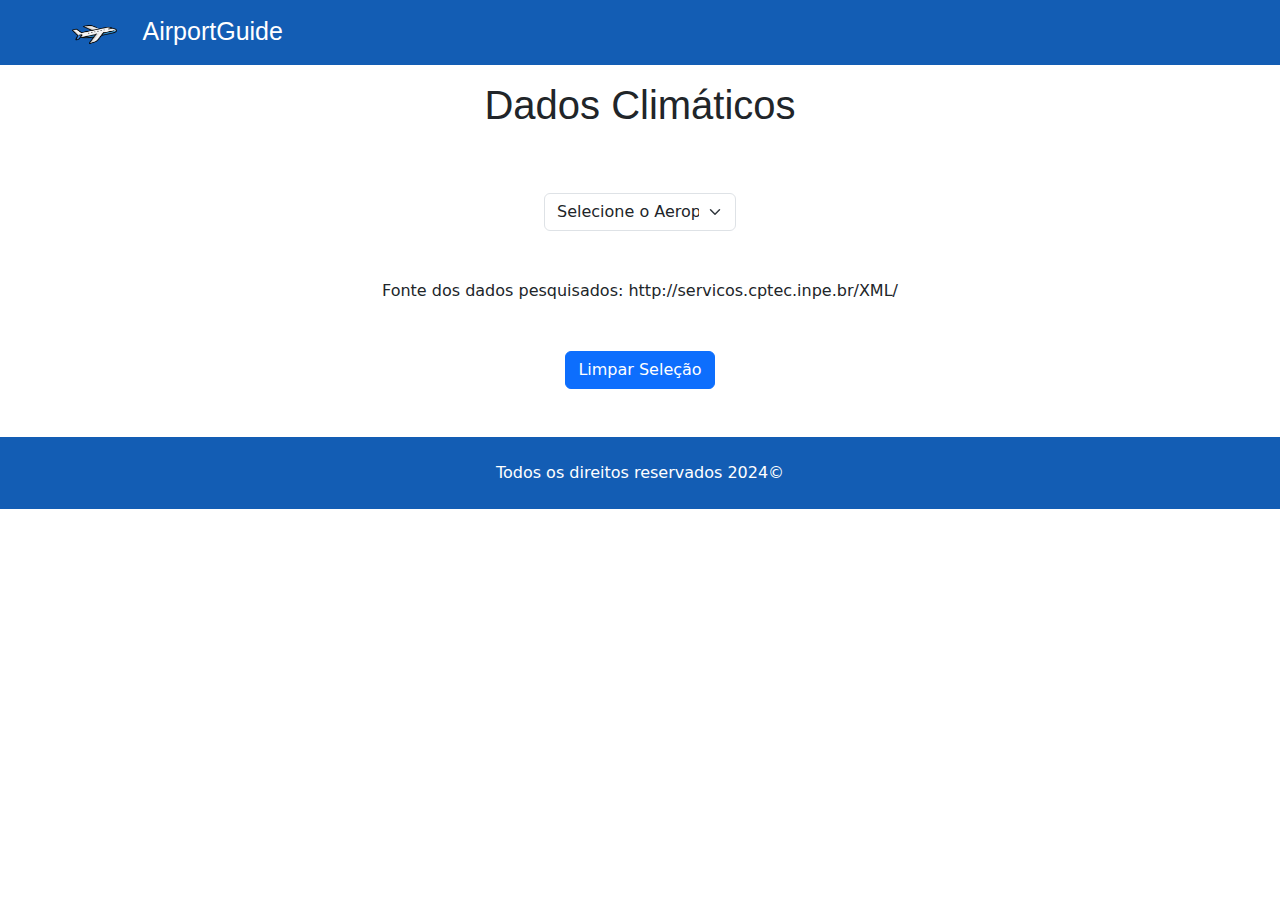
==== aeroporto02/index.html @ 4158d4e7 "java" ====
<!DOCTYPE html>
<html lang="pt-br" dir="ltr">
<head>
    <meta charset="UTF-8">
    <meta name="viewport" content="width=device-width, initial-scale=1.0">
    <title>Aeroporto</title>
    <link rel="stylesheet" href="./css/estilo.css">
    <link rel="stylesheet" href="./css/bootstrap.min.css">
    <script src="./js/bootstrap.min.js"></script>
    <script src="./js/scripts.js"></script>
</head>
<body>
    <!-- navbar -->
    <nav class="navbar mynav">
      <div class="container-fluid">
        <a class="navbar-brand" href="#">
          <img style="margin-right: 20px;" src="img/aviao.png" alt="Logo" width="45" height="35" class="d-inline-block align-text-top">
          AirportGuide
        </a>
      </div>
    </nav>
    <!-- titulo -->
    <h1 class="titulo text-center p-3">Dados Climáticos</h1>
    <!-- select -->
    <div class="selecionar mx-auto m-5">
      <select class="form-select" aria-label="Default select example">
        <option selected>Selecione o Aeroporto</option>
        <option value="1">One</option>
        <option value="2">Two</option>
        <option value="3">Three</option>
        <option value="4">Four</option>
        <option value="5">Five</option>
      </select>
    </div>
    <!-- fonte -->
    <p class="text-center">Fonte dos dados pesquisados: http://servicos.cptec.inpe.br/XML/</p>
    <!-- botao -->
    <div class="text-center m-5">
      <button id="btLimpa" name="btLimpa" type="button" class="btn btn-primary">Limpar Seleção</button>
    </div>
    <!-- footer -->
    <footer class="p-4">
      <p class="text-center">Todos os direitos reservados 2024&copy</p>
    </footer>
</body>
</html>
---- aeroporto02/css/estilo.css ----
.mynav{
    background-color: #135DB4;
}
.mynav a{
    color: white;
    margin-left: 60px;
    font-family: Verdana, Geneva, Tahoma, sans-serif;
    font-size: 25px;
    text-decoration: none;
}

.titulo{
    font-family: Verdana, Geneva, Tahoma, sans-serif;
}

.selecionar{
    width:15%;
}

footer{
    position: fixed;
    color: white;
    background-color: #135DB4;
    width: 100%;
}
footer > p{
    margin: 0;
}
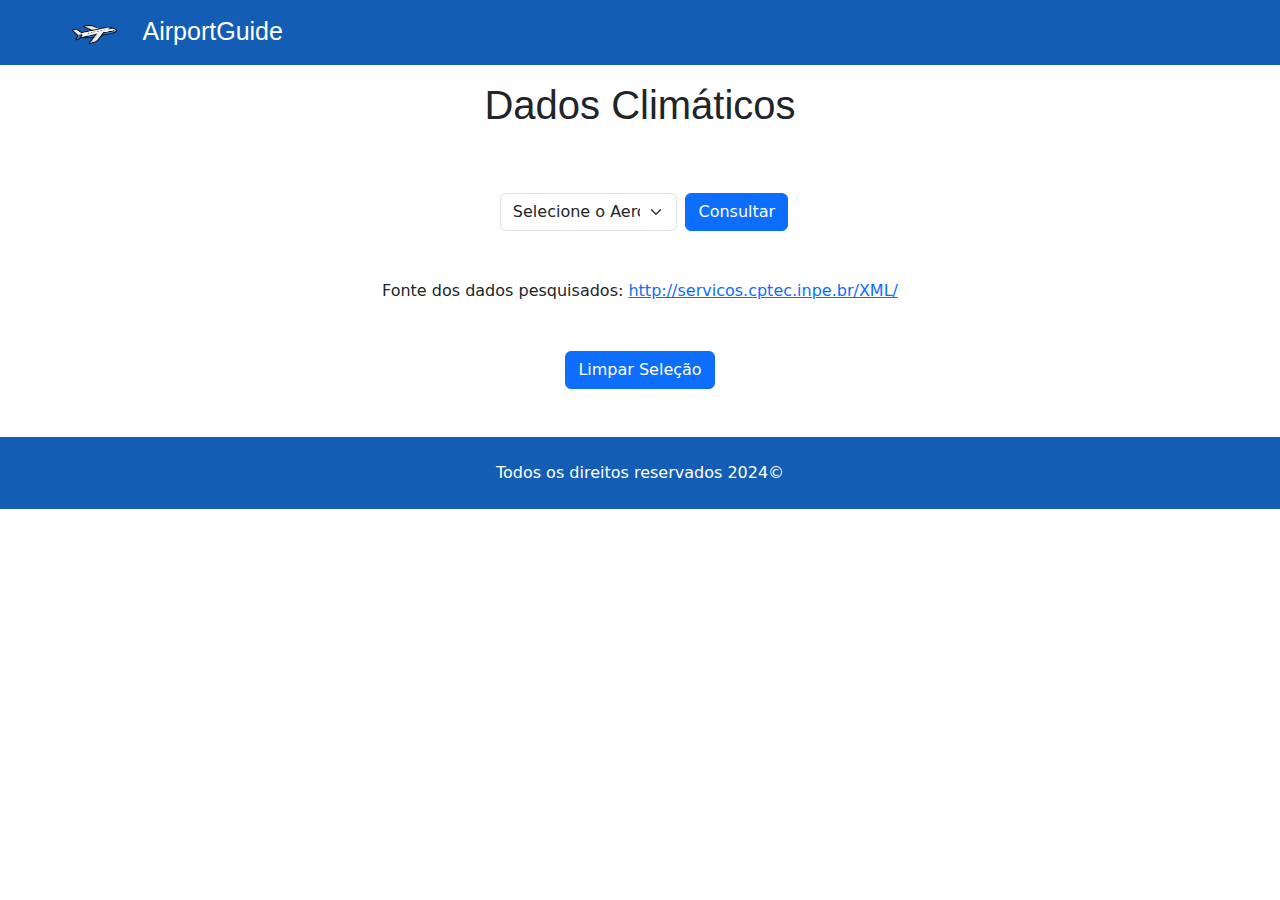
==== commit 22d3baeb: "a" ====
--- a/aeroporto02/index.html
+++ b/aeroporto02/index.html
@@ -22,18 +22,22 @@
     <!-- titulo -->
     <h1 class="titulo text-center p-3">Dados Climáticos</h1>
     <!-- select -->
-    <div class="selecionar mx-auto m-5">
-      <select class="form-select" aria-label="Default select example">
-        <option selected>Selecione o Aeroporto</option>
-        <option value="1">One</option>
-        <option value="2">Two</option>
-        <option value="3">Three</option>
-        <option value="4">Four</option>
-        <option value="5">Five</option>
-      </select>
+    <div class="justify-content-center m-5 d-flex">
+      <div class="selecionar mx-2">
+          <select class="form-select" aria-label="Default select example">
+            <option selected>Selecione o Aeroporto</option>
+            <option value="1">One</option>
+            <option value="2">Two</option>
+            <option value="3">Three</option>
+            <option value="4">Four</option>
+            <option value="5">Five</option>
+          </select>
+        </div>
+        <button id="btConsultar" name="btConsultar" type="button" class="btn btn-primary">Consultar</button>
+
     </div>
     <!-- fonte -->
-    <p class="text-center">Fonte dos dados pesquisados: http://servicos.cptec.inpe.br/XML/</p>
+    <p class="text-center">Fonte dos dados pesquisados: <a href="http://servicos.cptec.inpe.br/XML/">http://servicos.cptec.inpe.br/XML/</a></p>
     <!-- botao -->
     <div class="text-center m-5">
       <button id="btLimpa" name="btLimpa" type="button" class="btn btn-primary">Limpar Seleção</button>
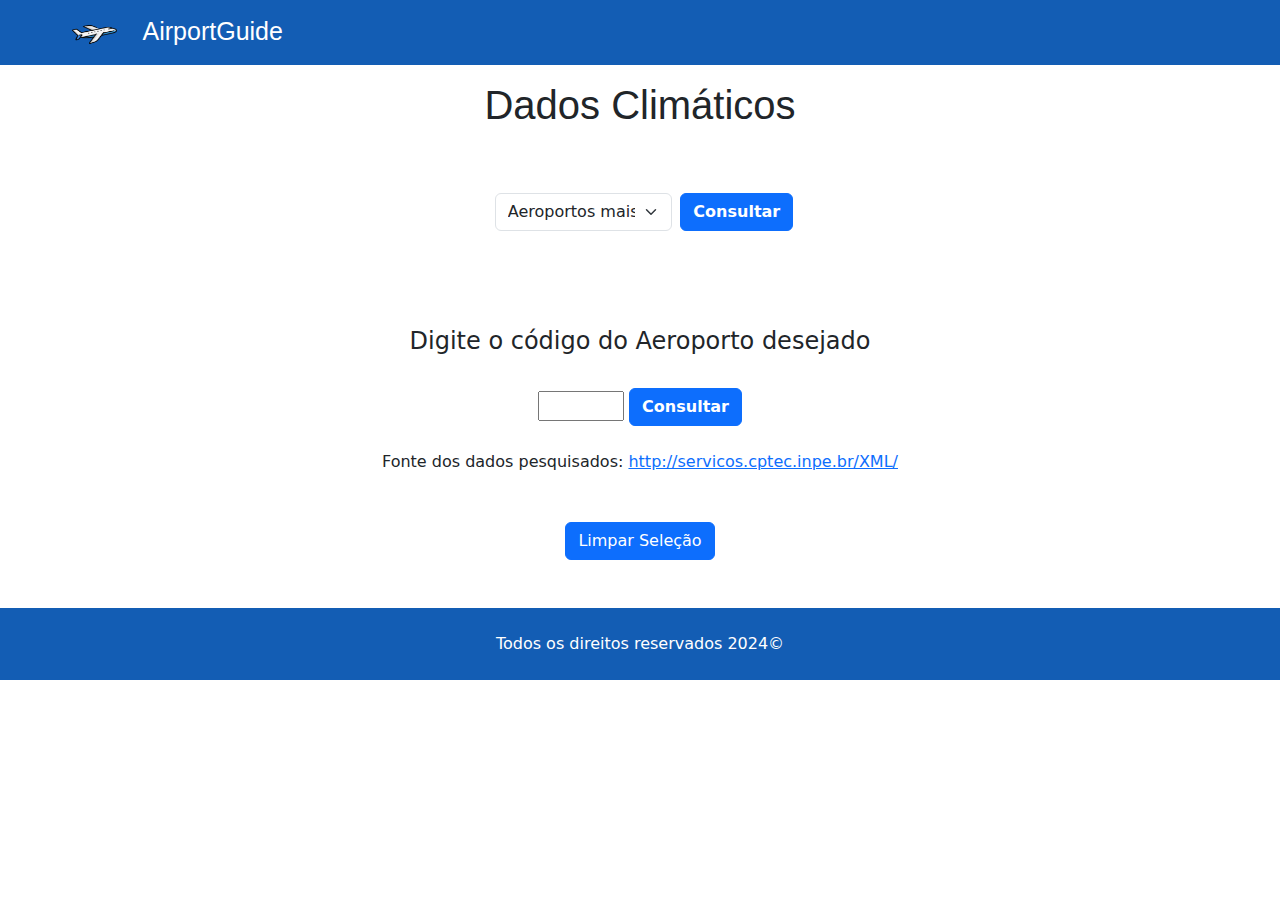
==== commit ea7a9f1e: "js" ====
--- a/aeroporto02/index.html
+++ b/aeroporto02/index.html
@@ -24,17 +24,27 @@
     <!-- select -->
     <div class="justify-content-center m-5 d-flex">
       <div class="selecionar mx-2">
-          <select class="form-select" aria-label="Default select example">
-            <option selected>Selecione o Aeroporto</option>
-            <option value="1">One</option>
-            <option value="2">Two</option>
-            <option value="3">Three</option>
-            <option value="4">Four</option>
-            <option value="5">Five</option>
+          <select id="state" class="form-select" aria-label="Default select example">
+            <option selected>Aeroportos mais pesquisados</option>
+            <option value="SBBU" id="SP">Bauru - SP</option>
+            <option value="SBCH" id="SC">Chapecó - SC</option>
+            <option value="SBUL" id="MG">Uberlândia - MG</option>
+            <option value="SBPA" id="RS">Salgado Filho - RS</option>
+            <option value="SBCB" id="RJ">Cabo Frio - RJ</option>
           </select>
         </div>
-        <button id="btConsultar" name="btConsultar" type="button" class="btn btn-primary">Consultar</button>
-
+        <button onclick="Consultar()" id="btCallIn" name="btCallIn" type="button" class="btn btn-primary"><b>Consultar</b></button>
+    </div>
+    <br><br>
+    <div class="text-center" >
+      <h4>
+        Digite o código do Aeroporto desejado 
+      </h4>
+      <br>
+      <input type="text" name="clima" id="clima" onfocus="limpaTexto()" maxlength="4" size="5" value="">
+      <button type="button" name="bt" id="bt" class="btn btn-primary"><b>Consultar</b></button>
+      <br><br>
+      <div id="result"></div>
     </div>
     <!-- fonte -->
     <p class="text-center">Fonte dos dados pesquisados: <a href="http://servicos.cptec.inpe.br/XML/">http://servicos.cptec.inpe.br/XML/</a></p>
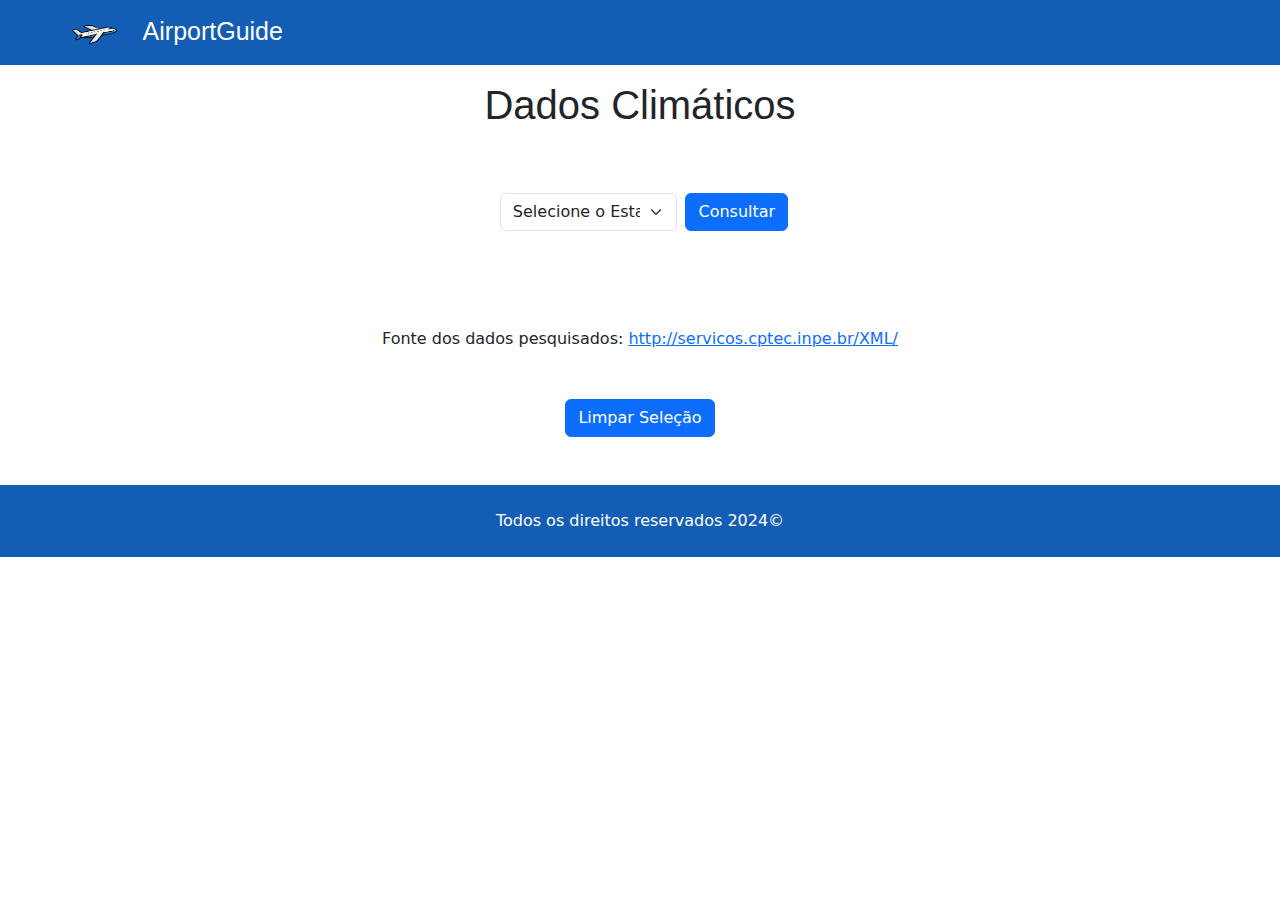
==== commit 19aafd56: "all" ====
--- a/aeroporto02/index.html
+++ b/aeroporto02/index.html
@@ -4,57 +4,51 @@
     <meta charset="UTF-8">
     <meta name="viewport" content="width=device-width, initial-scale=1.0">
     <title>Aeroporto</title>
-    <link rel="stylesheet" href="./css/estilo.css">
-    <link rel="stylesheet" href="./css/bootstrap.min.css">
-    <script src="./js/bootstrap.min.js"></script>
-    <script src="./js/scripts.js"></script>
+    <link rel="stylesheet" href="./css/estilo.css"> <!-- link do css -->
+    <link rel="stylesheet" href="./css/bootstrap.min.css"> <!-- link do bootstrap em css -->
+    <script src="./js/bootstrap.min.js"></script> <!-- link do bootstrap em JS -->
 </head>
-<body>
+<body onload="consult()">
     <!-- navbar -->
     <nav class="navbar mynav">
       <div class="container-fluid">
         <a class="navbar-brand" href="#">
-          <img style="margin-right: 20px;" src="img/aviao.png" alt="Logo" width="45" height="35" class="d-inline-block align-text-top">
+          <img style="margin-right: 20px;" src="img/aviao.png" alt="Logo" width="45" height="35" class="d-inline-block align-text-top"> <!-- logo do site -->
           AirportGuide
         </a>
       </div>
     </nav>
     <!-- titulo -->
-    <h1 class="titulo text-center p-3">Dados Climáticos</h1>
+    <h1 class="titulo text-center p-3">Dados Climáticos</h1> <!-- titulo -->
     <!-- select -->
-    <div class="justify-content-center m-5 d-flex">
+    <div class="justify-content-center m-5 d-flex align-itens-center">
       <div class="selecionar mx-2">
-          <select id="state" class="form-select" aria-label="Default select example">
-            <option selected>Aeroportos mais pesquisados</option>
+          <select id="state" class="form-select" aria-label="Default select example"> <!-- select para selecionar as opções de Estados desejados -->
+            <option selected>Selecione o Estado</option>
             <option value="SBBU" id="SP">Bauru - SP</option>
             <option value="SBCH" id="SC">Chapecó - SC</option>
             <option value="SBUL" id="MG">Uberlândia - MG</option>
-            <option value="SBPA" id="RS">Salgado Filho - RS</option>
+            <option value="SBLO" id="RS">Londrina - PR</option>
             <option value="SBCB" id="RJ">Cabo Frio - RJ</option>
           </select>
         </div>
-        <button onclick="Consultar()" id="btCallIn" name="btCallIn" type="button" class="btn btn-primary"><b>Consultar</b></button>
+        <button type="submit" name="btCallIn" id="btCallIn" class="btn btn-primary">Consultar</button> <!-- botão de consulta para iniciar a funcao "airportWeather()" -->
+    </div>
+    <div>
+      <div id="result"></div> <!-- div vazia, criada para mostrar os resultados da seleção -->
     </div>
     <br><br>
-    <div class="text-center" >
-      <h4>
-        Digite o código do Aeroporto desejado 
-      </h4>
-      <br>
-      <input type="text" name="clima" id="clima" onfocus="limpaTexto()" maxlength="4" size="5" value="">
-      <button type="button" name="bt" id="bt" class="btn btn-primary"><b>Consultar</b></button>
-      <br><br>
-      <div id="result"></div>
-    </div>
     <!-- fonte -->
-    <p class="text-center">Fonte dos dados pesquisados: <a href="http://servicos.cptec.inpe.br/XML/">http://servicos.cptec.inpe.br/XML/</a></p>
+    <p class="text-center">Fonte dos dados pesquisados: <a href="http://servicos.cptec.inpe.br/XML/">http://servicos.cptec.inpe.br/XML/</a></p> <!-- link do xml -->
     <!-- botao -->
     <div class="text-center m-5">
-      <button id="btLimpa" name="btLimpa" type="button" class="btn btn-primary">Limpar Seleção</button>
+      <button id="btLimpa" onclick="cleanText()" name="btLimpa" type="button" class="btn btn-primary">Limpar Seleção</button> <!-- botão para limpar os dados e a caixa de opções -->
     </div>
     <!-- footer -->
     <footer class="p-4">
-      <p class="text-center">Todos os direitos reservados 2024&copy</p>
+      <p class="text-center">Todos os direitos reservados 2024&copy</p> <!-- footer com copyright -->
     </footer>
+    <script src="./js/test.js"></script> <!-- link dos testes em jasmine -->
+    <script src="./js/scripts.js"></script> <!-- link do JavaScript -->
 </body>
 </html>